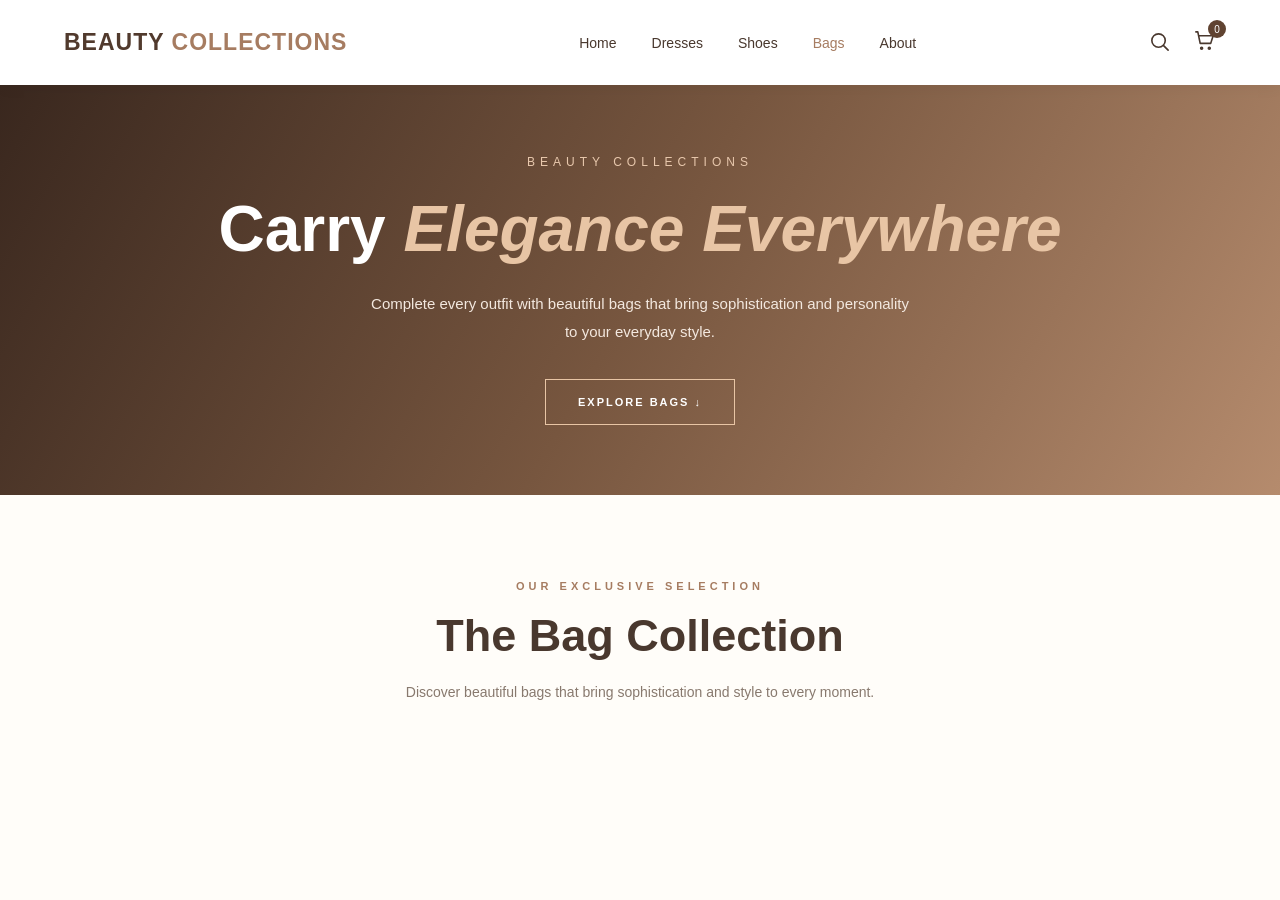
==== bags.html @ 726e231a "Add files via upload" ====
<!DOCTYPE html>
<html lang="en">

<head>
    <meta charset="UTF-8">
    <meta name="viewport" content="width=device-width, initial-scale=1.0">

    <title>Bags | Beauty Collections</title>

    <link rel="stylesheet" href="index2.css">
</head>

<body>

    <!-- NAVBAR -->

    <header class="header">

        <nav class="navbar">

            <a href="index2.html" class="logo">
                BEAUTY <span>COLLECTIONS</span>
            </a>

            <ul class="nav-links">
                <li><a href="index2.html">Home</a></li>
                <li><a href="dresses.html">Dresses</a></li>
                <li><a href="shoes.html">Shoes</a></li>
                <li><a href="bags.html" class="active">Bags</a></li>
                <li><a href="index2.html#about">About</a></li>
            </ul>

            <div class="nav-icons">

                <button class="icon-btn" aria-label="Search">
                    <svg viewBox="0 0 24 24">
                        <circle cx="11" cy="11" r="7"></circle>
                        <path d="m16 16 5 5"></path>
                    </svg>
                </button>

             <a href="cart.html" class="icon-btn cart-btn" aria-label="Shopping cart">
                    <svg viewBox="0 0 24 24">
                        <path d="M3 3h2l2.5 12h11L21 7H6"></path>
                        <circle cx="9" cy="20" r="1"></circle>
                        <circle cx="17" cy="20" r="1"></circle>
                    </svg>
                    <span class="cart-count">0</span>
                </a>

            </div>

            <button class="menu-toggle" id="menuToggle" aria-label="Open menu">
                <span></span>
                <span></span>
                <span></span>
            </button>

        </nav>

    </header>


    <!-- MOBILE SIDEBAR -->

    <div class="sidebar-overlay" id="sidebarOverlay"></div>

    <aside class="sidebar" id="sidebar">

        <div class="sidebar-header">

            <h2>BEAUTY <span>COLLECTIONS</span></h2>

            <button id="closeSidebar" aria-label="Close menu">&times;</button>

        </div>

        <ul>
            <li><a href="index2.html">Home</a></li>
            <li><a href="dresses.html">Dresses</a></li>
            <li><a href="shoes.html">Shoes</a></li>
            <li><a href="bags.html">Bags</a></li>
            <li><a href="index2.html#about">About</a></li>
        </ul>

    </aside>


    <!-- BAGS PAGE -->

    <main>

        <section class="collection-banner">

            <p>BEAUTY COLLECTIONS</p>

            <h1>Carry <span>Elegance Everywhere</span></h1>

            <p>
                Complete every outfit with beautiful bags
                that bring sophistication and personality
                to your everyday style.
            </p>

            <a href="#bag-products">EXPLORE BAGS ↓</a>

        </section>


        <!-- COLLECTION INTRODUCTION -->

        <section class="collection-intro" id="bag-products">

            <p>OUR EXCLUSIVE SELECTION</p>

            <h2>The Bag Collection</h2>

            <p>
                Discover beautiful bags that bring
                sophistication and style to every moment.
            </p>

        </section>


        <!-- BAG PRODUCTS WILL GO HERE -->


    </main>


    <script src="index2.js"></script>

</body>

</html>
---- index2.css ----
/* GENERAL STYLING */

* {
    margin: 0;
    padding: 0;
    box-sizing: border-box;
}

body {
    font-family: Arial, Helvetica, sans-serif;
    background: #fffdf9;
}


/* NAVBAR */

.header {
    width: 100%;
    background: #ffffff;
    box-shadow: 0 2px 15px rgba(0, 0, 0, 0.05);
    position: sticky;
    top: 0;
    z-index: 1000;
}

.navbar {
    width: 100%;
    max-width: 1400px;
    min-height: 85px;
    margin: auto;
    padding: 0 5%;

    display: flex;
    align-items: center;
    justify-content: space-between;
}


/* LOGO */

.logo {
    text-decoration: none;
    color: #513a2d;
    font-size: 23px;
    font-weight: 800;
    letter-spacing: 1px;
    white-space: nowrap;
}

.logo span {
    color: #a67c61;
}


/* DESKTOP LINKS */

.nav-links {
    display: flex;
    align-items: center;
    gap: 35px;
    list-style: none;
}

.nav-links a {
    text-decoration: none;
    color: #49382e;
    font-size: 14px;
    font-weight: 500;
    transition: 0.3s;
}

.nav-links a:hover,
.nav-links a.active {
    color: #a67c61;
}


/* NAVBAR ICONS */

.nav-icons {
    display: flex;
    align-items: center;
    gap: 22px;
}

.icon-btn {
    background: none;
    border: none;
    cursor: pointer;
    position: relative;
}

.icon-btn svg {
    width: 23px;
    height: 23px;
    stroke: #49382e;
    stroke-width: 1.7;
    fill: none;
    stroke-linecap: round;
    stroke-linejoin: round;
}

.icon-btn:hover svg {
    stroke: #a67c61;
}

.cart-count {
    position: absolute;
    top: -8px;
    right: -9px;
    background: #a67c61;
    color: white;
    font-size: 10px;
    width: 17px;
    height: 17px;
    border-radius: 50%;

    display: flex;
    align-items: center;
    justify-content: center;
}


/* HAMBURGER MENU */

.menu-toggle {
    display: none;
    background: none;
    border: none;
    cursor: pointer;
}

.menu-toggle span {
    display: block;
    width: 25px;
    height: 2px;
    background: #49382e;
    margin: 6px 0;
    transition: 0.3s;
}


/* MOBILE SIDEBAR */

.sidebar {
    position: fixed;
    top: 0;
    left: -320px;
    width: 280px;
    height: 100vh;
    background: #fffdf9;
    z-index: 2001;
    padding: 25px;
    transition: left 0.35s ease;
}

.sidebar.active {
    left: 0;
}

.sidebar-header {
    display: flex;
    align-items: center;
    justify-content: space-between;
    padding-bottom: 30px;
    border-bottom: 1px solid #eadfd5;
}

.sidebar-header h2 {
    font-size: 15px;
    color: #513a2d;
}

.sidebar-header h2 span {
    color: #a67c61;
}

.sidebar-header button {
    background: none;
    border: none;
    font-size: 30px;
    color: #513a2d;
    cursor: pointer;
}

.sidebar ul {
    list-style: none;
    margin-top: 25px;
}

.sidebar ul li {
    margin-bottom: 25px;
}

.sidebar ul li a {
    text-decoration: none;
    color: #49382e;
    font-size: 16px;
    transition: 0.3s;
}

.sidebar ul li a:hover {
    color: #a67c61;
}


/* SIDEBAR OVERLAY */

.sidebar-overlay {
    position: fixed;
    inset: 0;
    background: rgba(0, 0, 0, 0.4);
    z-index: 2000;
    opacity: 0;
    visibility: hidden;
    transition: 0.3s;
}

.sidebar-overlay.active {
    opacity: 1;
    visibility: visible;
}


/* MOBILE RESPONSIVENESS */

@media (max-width: 768px) {

    .navbar {
        min-height: 75px;
        padding: 0 5%;
    }

    .logo {
        font-size: 18px;
    }

    .nav-links {
        display: none;
    }

    .menu-toggle {
        display: block;
    }

}

/* =========================
   ANIMATED HERO SECTION
========================= */

.hero {
    width: 100%;
    height: 650px;
    position: relative;
    overflow: hidden;

    display: flex;
    align-items: center;

    padding: 0 8%;
    background: #2d211b;
}


/* SLIDESHOW */

.hero-slideshow {
    position: absolute;
    inset: 0;
    z-index: 1;
}

.hero-slide {
    position: absolute;
    inset: 0;

    opacity: 0;
    visibility: hidden;

    transition: opacity 1.5s ease,
                visibility 1.5s ease;
}

.hero-slide.active {
    opacity: 1;
    visibility: visible;
}

.hero-slide img {
    width: 100%;
    height: 100%;
    object-fit: cover;

    transform: scale(1);
    transition: transform 7s ease;
}

.hero-slide.active img {
    transform: scale(1.12);
}


/* DARK OVERLAY */

.hero-overlay {
    position: absolute;
    inset: 0;
    z-index: 2;

    background: linear-gradient(
        90deg,
        rgba(25, 17, 13, 0.78),
        rgba(25, 17, 13, 0.45),
        rgba(25, 17, 13, 0.08)
    );
}


/* HERO CONTENT */

.hero-content {
    position: relative;
    z-index: 3;

    max-width: 600px;
    color: white;
}


/* SUBTITLE */

.hero-subtitle {
    font-size: 13px;
    letter-spacing: 5px;
    color: #e5c5a9;

    margin-bottom: 25px;

    animation: fadeUp 1s ease both;
}


/* MAIN HEADING */

.hero-content h1 {
    font-size: clamp(48px, 6vw, 78px);
    line-height: 1.12;

    font-weight: 700;
    letter-spacing: -2px;

    margin-bottom: 25px;

    animation: fadeUp 1.2s ease both;
}

.hero-content h1 span {
    color: #dfb895;
    font-style: italic;
}


/* DESCRIPTION */

.hero-description {
    max-width: 470px;

    font-size: 15px;
    line-height: 1.9;

    color: #f0e6df;

    margin-bottom: 35px;

    animation: fadeUp 1.4s ease both;
}


/* SHOP BUTTON */

.hero-btn {
    display: inline-flex;
    align-items: center;
    gap: 20px;

    padding: 17px 30px;

    background: #c49a78;
    color: white;

    text-decoration: none;

    font-size: 12px;
    font-weight: 600;
    letter-spacing: 2px;

    transition: 0.4s;

    animation: fadeUp 1.6s ease both;
}

.hero-btn:hover {
    background: white;
    color: #513a2d;

    gap: 30px;
}

.hero-btn span {
    font-size: 20px;
}


/* SLIDE INDICATORS */

.hero-indicators {
    position: absolute;
    z-index: 5;

    bottom: 35px;
    left: 8%;

    display: flex;
    gap: 10px;
}

.indicator {
    width: 35px;
    height: 3px;

    background: rgba(255, 255, 255, 0.4);

    transition: 0.4s;
}

.indicator.active {
    background: #e5c5a9;
    width: 55px;
}


/* TEXT ANIMATION */

@keyframes fadeUp {

    from {
        opacity: 0;
        transform: translateY(30px);
    }

    to {
        opacity: 1;
        transform: translateY(0);
    }

}


/* MOBILE RESPONSIVENESS */

@media (max-width: 768px) {

    .hero {
        height: 570px;
        padding: 0 7%;
    }

    .hero-slide img {
        object-position: 65% center;
    }

    .hero-overlay {
        background: rgba(25, 17, 13, 0.55);
    }

    .hero-content h1 {
        font-size: 48px;
    }

    .hero-description {
        font-size: 14px;
        max-width: 100%;
    }

    .hero-subtitle {
        font-size: 11px;
        letter-spacing: 3px;
    }

    .hero-btn {
        padding: 15px 22px;
        font-size: 11px;
    }

    .hero-indicators {
        left: 7%;
    }

}


/* REDUCED MOTION ACCESSIBILITY */

@media (prefers-reduced-motion: reduce) {

    .hero-slide,
    .hero-slide img,
    .hero-content *,
    .hero-btn {
        animation: none;
        transition: none;
    }

}

/* =========================
   PRODUCT CATEGORIES
========================= */

.categories {
    width: 100%;
    padding: 100px 7%;
    background: #fffdf9;
}


/* SECTION HEADING */

.section-heading {
    text-align: center;
    margin-bottom: 55px;
}

.section-heading > p:first-child {
    color: #a67c61;
    font-size: 12px;
    letter-spacing: 4px;
    font-weight: 600;
    margin-bottom: 15px;
}

.section-heading h2 {
    color: #49382e;
    font-size: clamp(28px, 4vw, 42px);
    font-weight: 600;
}

.section-heading h2 span {
    color: #b58b6d;
    font-style: italic;
}

.heading-line {
    width: 55px;
    height: 2px;
    background: #b58b6d;
    margin: 20px auto;
}

.heading-description {
    color: #88796e;
    font-size: 14px;
    line-height: 1.8;
}


/* CATEGORY CONTAINER */

.category-container {
    display: grid;
    grid-template-columns: repeat(3, 1fr);
    gap: 25px;
}


/* CATEGORY CARD */

.category-card {
    background: #f5eee8;
    overflow: hidden;
    transition: 0.4s ease;
}

.category-card:hover {
    transform: translateY(-8px);
    box-shadow: 0 15px 35px rgba(65, 43, 30, 0.12);
}


/* CATEGORY IMAGE */

.category-image {
    width: 100%;
    height: 380px;
    overflow: hidden;
}

.category-image img {
    width: 100%;
    height: 100%;
    object-fit: cover;
    display: block;

    transition: transform 0.8s ease;
}

.category-card:hover .category-image img {
    transform: scale(1.1);
}


/* CATEGORY INFORMATION */

.category-info {
    padding: 25px 25px 30px;
}

.category-info > span {
    color: #a67c61;
    font-size: 10px;
    letter-spacing: 2px;
}

.category-info h3 {
    color: #49382e;
    font-size: 28px;
    margin: 12px 0 20px;
    font-weight: 600;
}

.category-info a {
    display: inline-flex;
    align-items: center;
    gap: 12px;

    color: #76533d;
    text-decoration: none;

    font-size: 11px;
    font-weight: 600;
    letter-spacing: 1px;

    transition: 0.3s;
}

.category-info a:hover {
    color: #bd906e;
    gap: 20px;
}

.category-info a span {
    font-size: 18px;
}


/* TABLET RESPONSIVENESS */

@media (max-width: 968px) {

    .category-container {
        grid-template-columns: repeat(2, 1fr);
    }

    .category-image {
        height: 330px;
    }

}


/* MOBILE RESPONSIVENESS */

@media (max-width: 600px) {

    .categories {
        padding: 75px 5%;
    }

    .section-heading {
        margin-bottom: 35px;
    }

    .category-container {
        grid-template-columns: 1fr;
        gap: 25px;
    }

    .category-image {
        height: 400px;
    }

    .category-info {
        padding: 22px;
    }

}

/* =================================
   COLLECTION PAGES DESIGN
================================= */


/* COLLECTION BANNER */

.collection-banner {
    min-height: 400px;
    width: 100%;

    background: linear-gradient(
        120deg,
        #39271e,
        #77563f,
        #b58b6d
    );

    display: flex;
    flex-direction: column;
    align-items: center;
    justify-content: center;

    text-align: center;
    padding: 70px 7%;

    color: white;
    position: relative;
    overflow: hidden;
}


/* SUBTITLE */

.collection-banner > p:first-child {
    font-size: 12px;
    letter-spacing: 5px;
    color: #e8c8ad;

    margin-bottom: 22px;

    animation: collectionFade 1s ease;
}


/* MAIN HEADING */

.collection-banner h1 {
    font-size: clamp(35px, 5vw, 65px);
    font-weight: 600;

    line-height: 1.2;
    margin-bottom: 22px;

    animation: collectionFade 1.2s ease;
}

.collection-banner h1 span {
    color: #e8c5a5;
    font-style: italic;
}


/* DESCRIPTION */

.collection-banner h1 + p {
    max-width: 550px;

    font-size: 15px;
    line-height: 1.9;

    color: #f3e8df;

    animation: collectionFade 1.4s ease;
}


/* EXPLORE BUTTON */

.collection-banner a {
    margin-top: 32px;

    padding: 16px 32px;

    border: 1px solid #e8c5a5;

    color: white;
    text-decoration: none;

    font-size: 11px;
    font-weight: 600;
    letter-spacing: 2px;

    transition: 0.4s;

    animation: collectionFade 1.6s ease;
}

.collection-banner a:hover {
    background: #e8c5a5;
    color: #39271e;
    transform: translateY(-4px);
}


/* COLLECTION INTRODUCTION */

.collection-intro {
    width: 100%;
    padding: 85px 7% 55px;

    text-align: center;
    background: #fffdf9;
}

.collection-intro > p:first-child {
    color: #a67c61;

    font-size: 11px;
    letter-spacing: 4px;

    font-weight: 600;
    margin-bottom: 18px;
}

.collection-intro h2 {
    color: #49382e;

    font-size: clamp(30px, 4vw, 45px);
    font-weight: 600;

    margin-bottom: 18px;
}

.collection-intro h2 + p {
    color: #88796e;

    font-size: 14px;
    line-height: 1.8;
}


/* COLLECTION ANIMATION */

@keyframes collectionFade {

    from {
        opacity: 0;
        transform: translateY(25px);
    }

    to {
        opacity: 1;
        transform: translateY(0);
    }

}


/* TABLET */

@media (max-width: 968px) {

    .collection-banner {
        min-height: 360px;
    }

}


/* MOBILE */

@media (max-width: 600px) {

    .collection-banner {
        min-height: 350px;
        padding: 55px 6%;
    }

    .collection-banner > p:first-child {
        font-size: 10px;
        letter-spacing: 3px;
    }

    .collection-banner h1 {
        font-size: 36px;
    }

    .collection-banner h1 + p {
        font-size: 13px;
    }

    .collection-banner a {
        padding: 14px 24px;
        font-size: 10px;
    }

    .collection-intro {
        padding: 65px 5% 40px;
    }

}

/* PRODUCT COLLECTION */

.product-container {
    width: 100%;
    display: grid;
    grid-template-columns: repeat(4, 1fr);
    gap: 25px;
    padding: 20px 7% 90px;
}

.product-card {
    background: #fff;
    border: 1px solid #eee8e1;
    overflow: hidden;
    transition: 0.4s ease;
}

.product-card:hover {
    transform: translateY(-8px);
    box-shadow: 0 12px 30px rgba(65, 43, 29, 0.12);
}

.product-image {
    width: 100%;
    height: 330px;
    position: relative;
    overflow: hidden;
    background: #f5f0ea;
}

.product-image img {
    width: 100%;
    height: 100%;
    object-fit: cover;
    transition: transform 0.5s ease;
}

.product-card:hover .product-image img {
    transform: scale(1.08);
}

.product-tag {
    position: absolute;
    top: 15px;
    left: 15px;
    background: #604331;
    color: white;
    padding: 7px 12px;
    font-size: 10px;
    letter-spacing: 1px;
}

.product-info {
    padding: 20px 15px;
}

.product-category {
    font-size: 10px;
    letter-spacing: 1.5px;
    color: #a58a76;
    margin-bottom: 9px;
}

.product-info h3 {
    font-size: 17px;
    font-weight: 500;
    color: #39271e;
    margin-bottom: 18px;
}

.product-bottom {
    display: flex;
    justify-content: space-between;
    align-items: center;
    gap: 10px;
}

.product-price {
    font-size: 16px;
    font-weight: 600;
    color: #604331;
}

.add-cart-btn {
    border: none;
    background: #604331;
    color: white;
    padding: 11px 13px;
    font-size: 10px;
    letter-spacing: 1px;
    cursor: pointer;
    transition: 0.3s;
}

.add-cart-btn:hover {
    background: #39271e;
}

/* TABLET */

@media (max-width: 968px) {
    .product-container {
        grid-template-columns: repeat(2, 1fr);
        gap: 18px;
    }

    .product-image {
        height: 300px;
    }
}

/* MOBILE */

@media (max-width: 600px) {
    .product-container {
        padding: 15px 5% 60px;
        gap: 12px;
    }

    .product-image {
        height: 220px;
    }

    .product-info {
        padding: 14px 10px;
    }

    .product-info h3 {
        font-size: 14px;
    }

    .product-price {
        font-size: 13px;
    }

    .add-cart-btn {
        padding: 9px 8px;
        font-size: 9px;
    }
}

/* =========================
   SHOPPING CART PAGE
========================= */

.cart-page {
    background: #fffdf9;
    min-height: 100vh;
    padding: 70px 7%;
}

.cart-heading {
    text-align: center;
    margin-bottom: 60px;
}

.cart-heading > p:first-child {
    color: #a58a76;
    font-size: 11px;
    letter-spacing: 3px;
    margin-bottom: 15px;
}

.cart-heading h1 {
    font-size: clamp(35px, 5vw, 55px);
    color: #39271e;
    margin-bottom: 12px;
}

.cart-heading h1 span {
    color: #a58a76;
    font-style: italic;
}

.cart-heading > p:last-child {
    color: #88776b;
    font-size: 14px;
}

.cart-layout {
    display: grid;
    grid-template-columns: 1.7fr 1fr;
    gap: 45px;
    align-items: start;
}

.cart-items-section h2,
.cart-summary h2 {
    color: #39271e;
    font-size: 21px;
    margin-bottom: 25px;
}

.cart-item {
    display: flex;
    gap: 20px;
    padding: 20px 0;
    border-bottom: 1px solid #eee5dc;
}

.cart-item img {
    width: 115px;
    height: 130px;
    object-fit: cover;
}

.cart-item-details {
    flex: 1;
}

.cart-item-details h3 {
    color: #39271e;
    font-size: 16px;
    margin-bottom: 10px;
}

.cart-item-price {
    color: #8a6b53;
    font-weight: 600;
    margin-bottom: 15px;
}

.quantity-controls {
    display: flex;
    align-items: center;
    gap: 12px;
}

.quantity-controls button {
    width: 28px;
    height: 28px;
    border: 1px solid #d8c8ba;
    background: white;
    cursor: pointer;
    color: #604331;
}

.quantity-controls span {
    font-size: 14px;
}

.remove-item {
    border: none;
    background: none;
    color: #a45b4e;
    cursor: pointer;
    font-size: 12px;
    margin-top: 13px;
}

.cart-summary {
    background: #f7f1eb;
    padding: 30px;
}

.summary-row,
.summary-total {
    display: flex;
    justify-content: space-between;
    gap: 15px;
    color: #604331;
    font-size: 14px;
    margin-bottom: 22px;
}

.summary-total {
    border-top: 1px solid #d8c8ba;
    padding-top: 22px;
    font-size: 18px;
    font-weight: 700;
}

.checkout-btn {
    width: 100%;
    padding: 17px;
    background: #604331;
    color: white;
    border: none;
    cursor: pointer;
    font-size: 12px;
    letter-spacing: 1px;
    transition: 0.3s;
}

.checkout-btn:hover {
    background: #39271e;
}

.cart-note {
    color: #88776b;
    font-size: 11px;
    line-height: 1.7;
    margin-top: 15px;
}

.continue-shopping {
    display: inline-block;
    color: #604331;
    text-decoration: none;
    font-size: 13px;
    margin-top: 30px;
}

.empty-cart {
    text-align: center;
    padding: 50px 15px;
    color: #88776b;
}

.empty-cart h3 {
    color: #39271e;
    margin-bottom: 12px;
}

/* MOBILE */

@media (max-width: 768px) {
    .cart-page {
        padding: 45px 5%;
    }

    .cart-layout {
        grid-template-columns: 1fr;
        gap: 35px;
    }

    .cart-item img {
        width: 90px;
        height: 110px;
    }

    .cart-summary {
        padding: 22px;
    }
}

.cart-link {
    position: relative;
    display: inline-flex;
    align-items: center;
    justify-content: center;
    color: #604331;
    text-decoration: none;
    cursor: pointer;
}

.cart-link svg {
    display: block;
}

.cart-count {
    position: absolute;
    top: -9px;
    right: -10px;
    background: #604331;
    color: white;
    width: 18px;
    height: 18px;
    border-radius: 50%;
    display: flex;
    align-items: center;
    justify-content: center;
    font-size: 10px;
}

.cart-btn {
    text-decoration: none;
    color: inherit;
}
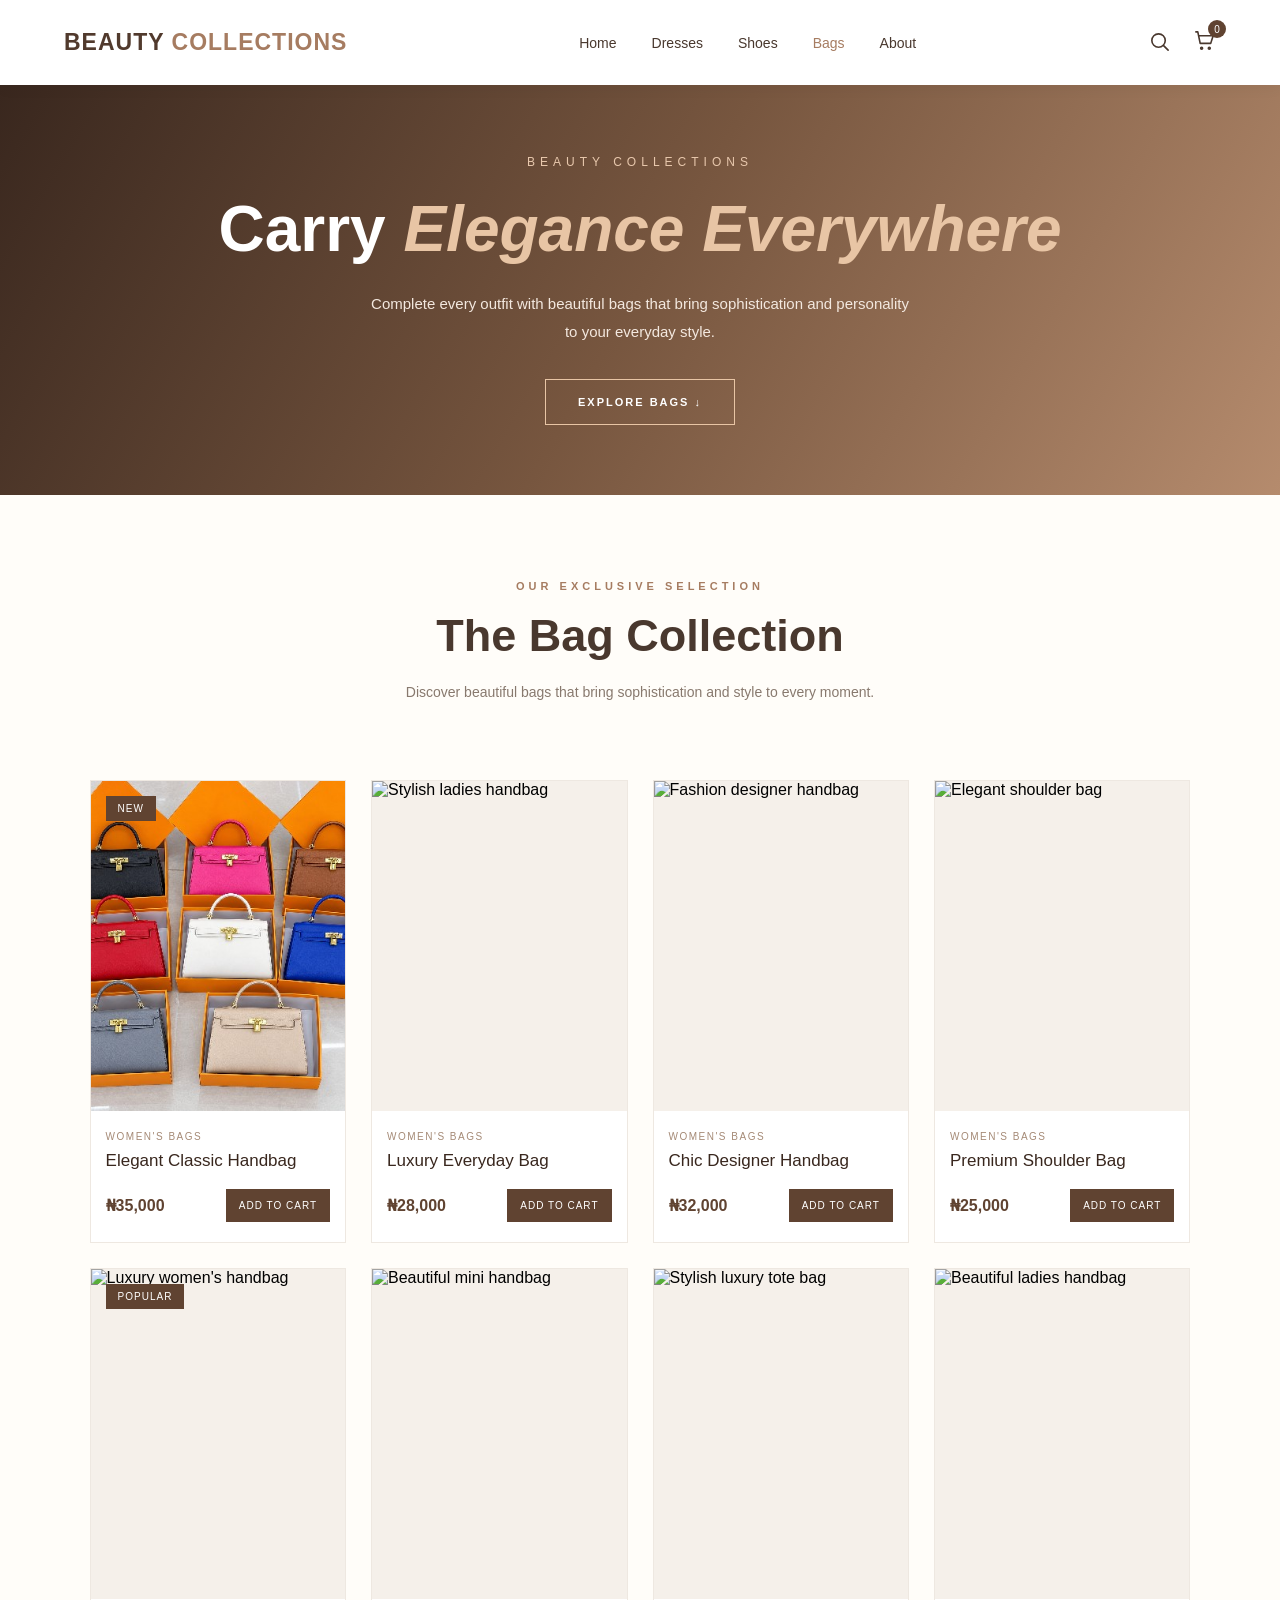
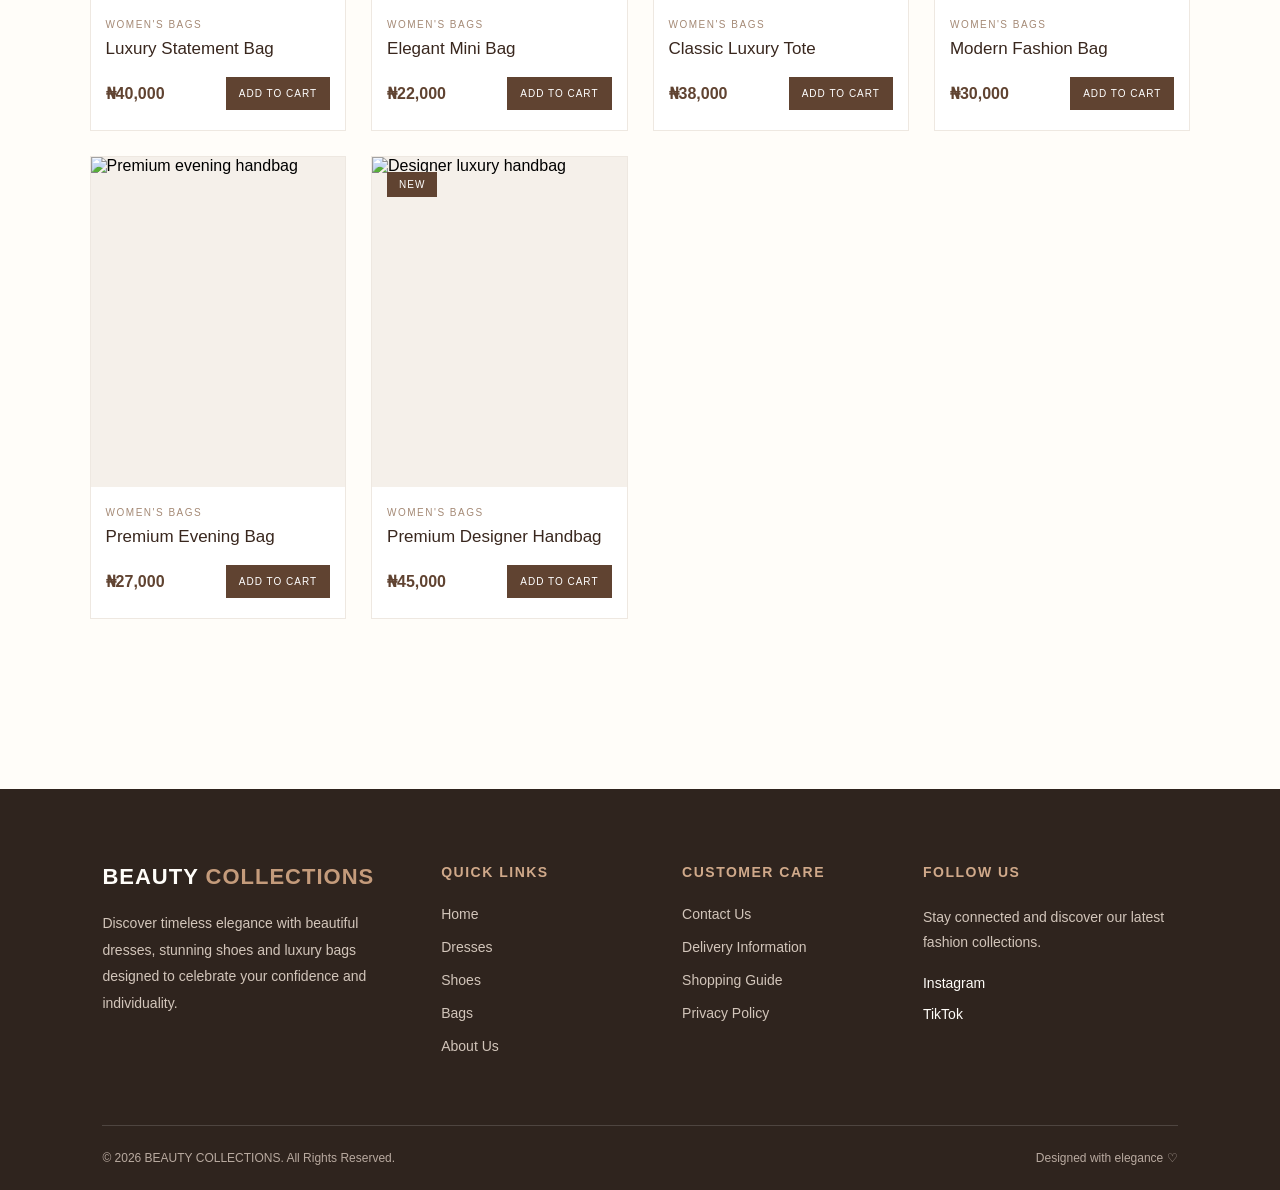
==== commit 997a8fc0: "Add product section for bag listings Added a product section with multiple bags including images, de" ====
--- a/bags.html
+++ b/bags.html
@@ -18,16 +18,16 @@
 
         <nav class="navbar">
 
-            <a href="index2.html" class="logo">
+            <a href="index.html" class="logo">
                 BEAUTY <span>COLLECTIONS</span>
             </a>
 
             <ul class="nav-links">
-                <li><a href="index2.html">Home</a></li>
+                <li><a href="index.html">Home</a></li>
                 <li><a href="dresses.html">Dresses</a></li>
                 <li><a href="shoes.html">Shoes</a></li>
                 <li><a href="bags.html" class="active">Bags</a></li>
-                <li><a href="index2.html#about">About</a></li>
+                <li><a href="index.html#about">About</a></li>
             </ul>
 
             <div class="nav-icons">
@@ -76,11 +76,11 @@
         </div>
 
         <ul>
-            <li><a href="index2.html">Home</a></li>
+            <li><a href="index.html">Home</a></li>
             <li><a href="dresses.html">Dresses</a></li>
             <li><a href="shoes.html">Shoes</a></li>
             <li><a href="bags.html">Bags</a></li>
-            <li><a href="index2.html#about">About</a></li>
+            <li><a href="index.html#about">About</a></li>
         </ul>
 
     </aside>
@@ -124,13 +124,234 @@
 
 
         <!-- BAG PRODUCTS WILL GO HERE -->
-
+<!-- BAG PRODUCTS -->
+
+<section class="products-section">
+
+    <div class="product-container">
+
+        <!-- Product 1 -->
+        <div class="product-card">
+            <div class="product-image">
+                <img src="./bc-bags1.jpg" alt="Elegant luxury handbag">
+                <span class="product-tag">NEW</span>
+            </div>
+            <div class="product-info">
+                <p class="product-category">WOMEN'S BAGS</p>
+                <h3>Elegant Classic Handbag</h3>
+                <div class="product-bottom">
+                    <span class="product-price">₦35,000</span>
+                    <button class="add-cart-btn">ADD TO CART</button>
+                </div>
+            </div>
+        </div>
+
+        <!-- Product 2 -->
+        <div class="product-card">
+            <div class="product-image">
+                <img src="./bc-bags2.jpg" alt="Stylish ladies handbag">
+            </div>
+            <div class="product-info">
+                <p class="product-category">WOMEN'S BAGS</p>
+                <h3>Luxury Everyday Bag</h3>
+                <div class="product-bottom">
+                    <span class="product-price">₦28,000</span>
+                    <button class="add-cart-btn">ADD TO CART</button>
+                </div>
+            </div>
+        </div>
+
+        <!-- Product 3 -->
+        <div class="product-card">
+            <div class="product-image">
+                <img src="./bc-bags3.jpg" alt="Fashion designer handbag">
+            </div>
+            <div class="product-info">
+                <p class="product-category">WOMEN'S BAGS</p>
+                <h3>Chic Designer Handbag</h3>
+                <div class="product-bottom">
+                    <span class="product-price">₦32,000</span>
+                    <button class="add-cart-btn">ADD TO CART</button>
+                </div>
+            </div>
+        </div>
+
+        <!-- Product 4 -->
+        <div class="product-card">
+            <div class="product-image">
+                <img src="./bc-bags4.jpg" alt="Elegant shoulder bag">
+            </div>
+            <div class="product-info">
+                <p class="product-category">WOMEN'S BAGS</p>
+                <h3>Premium Shoulder Bag</h3>
+                <div class="product-bottom">
+                    <span class="product-price">₦25,000</span>
+                    <button class="add-cart-btn">ADD TO CART</button>
+                </div>
+            </div>
+        </div>
+
+        <!-- Product 5 -->
+        <div class="product-card">
+            <div class="product-image">
+                <img src="./bc-bags5.jpg" alt="Luxury women's handbag">
+                <span class="product-tag">POPULAR</span>
+            </div>
+            <div class="product-info">
+                <p class="product-category">WOMEN'S BAGS</p>
+                <h3>Luxury Statement Bag</h3>
+                <div class="product-bottom">
+                    <span class="product-price">₦40,000</span>
+                    <button class="add-cart-btn">ADD TO CART</button>
+                </div>
+            </div>
+        </div>
+
+        <!-- Product 6 -->
+        <div class="product-card">
+            <div class="product-image">
+                <img src="./bc-bags6.jpg" alt="Beautiful mini handbag">
+            </div>
+            <div class="product-info">
+                <p class="product-category">WOMEN'S BAGS</p>
+                <h3>Elegant Mini Bag</h3>
+                <div class="product-bottom">
+                    <span class="product-price">₦22,000</span>
+                    <button class="add-cart-btn">ADD TO CART</button>
+                </div>
+            </div>
+        </div>
+
+        <!-- Product 7 -->
+        <div class="product-card">
+            <div class="product-image">
+                <img src="./bc-bags7.jpg" alt="Stylish luxury tote bag">
+            </div>
+            <div class="product-info">
+                <p class="product-category">WOMEN'S BAGS</p>
+                <h3>Classic Luxury Tote</h3>
+                <div class="product-bottom">
+                    <span class="product-price">₦38,000</span>
+                    <button class="add-cart-btn">ADD TO CART</button>
+                </div>
+            </div>
+        </div>
+
+        <!-- Product 8 -->
+        <div class="product-card">
+            <div class="product-image">
+                <img src="./bc-bags8.jpg" alt="Beautiful ladies handbag">
+            </div>
+            <div class="product-info">
+                <p class="product-category">WOMEN'S BAGS</p>
+                <h3>Modern Fashion Bag</h3>
+                <div class="product-bottom">
+                    <span class="product-price">₦30,000</span>
+                    <button class="add-cart-btn">ADD TO CART</button>
+                </div>
+            </div>
+        </div>
+
+        <!-- Product 9 -->
+        <div class="product-card">
+            <div class="product-image">
+                <img src="./bc-bags9.jpg" alt="Premium evening handbag">
+            </div>
+            <div class="product-info">
+                <p class="product-category">WOMEN'S BAGS</p>
+                <h3>Premium Evening Bag</h3>
+                <div class="product-bottom">
+                    <span class="product-price">₦27,000</span>
+                    <button class="add-cart-btn">ADD TO CART</button>
+                </div>
+            </div>
+        </div>
+
+        <!-- Product 10 -->
+        <div class="product-card">
+            <div class="product-image">
+                <img src="./bc-bags10.jpg" alt="Designer luxury handbag">
+                <span class="product-tag">NEW</span>
+            </div>
+            <div class="product-info">
+                <p class="product-category">WOMEN'S BAGS</p>
+                <h3>Premium Designer Handbag</h3>
+                <div class="product-bottom">
+                    <span class="product-price">₦45,000</span>
+                    <button class="add-cart-btn">ADD TO CART</button>
+                </div>
+            </div>
+        </div>
+
+    </div>
+
+</section>
 
     </main>
 
 
+
+    <!-- FOOTER BOTTOM -->
+ <footer class="footer" id="footer">
+
+    <div class="footer-container">
+
+        <div class="footer-brand">
+            <a href="index.html" class="footer-logo">
+                BEAUTY <span>COLLECTIONS</span>
+            </a>
+
+            <p>
+                Discover timeless elegance with beautiful dresses,
+                stunning shoes and luxury bags designed to celebrate
+                your confidence and individuality.
+            </p>
+        </div>
+
+        <div class="footer-links">
+            <h3>QUICK LINKS</h3>
+            <ul>
+                <li><a href="index.html">Home</a></li>
+                <li><a href="dresses.html">Dresses</a></li>
+                <li><a href="shoes.html">Shoes</a></li>
+                <li><a href="bags.html">Bags</a></li>
+                <li><a href="index.html#about">About Us</a></li>
+            </ul>
+        </div>
+
+        <div class="footer-links">
+            <h3>CUSTOMER CARE</h3>
+            <ul>
+                <li><a href="#">Contact Us</a></li>
+                <li><a href="#">Delivery Information</a></li>
+                <li><a href="#">Shopping Guide</a></li>
+                <li><a href="#">Privacy Policy</a></li>
+            </ul>
+        </div>
+
+        <div class="footer-social">
+            <h3>FOLLOW US</h3>
+            <p>Stay connected and discover our latest fashion collections.</p>
+
+            <div class="social-links">
+                <a href="#" aria-label="Instagram">Instagram</a>
+                <a href="#" aria-label="TikTok">TikTok</a>
+            </div>
+        </div>
+
+    </div>
+
+    <div class="footer-bottom">
+        <p>© 2026 BEAUTY COLLECTIONS. All Rights Reserved.</p>
+        <p>Designed with elegance ♡</p>
+    </div>
+
+</footer>
+
+<!-- FOOTER END -->
+
     <script src="index2.js"></script>
 
 </body>
 
-</html>+</html>
--- a/index2.css
+++ b/index2.css
@@ -1269,3 +1269,322 @@
     color: inherit;
 }
 
+/* =================================
+   BEAUTY COLLECTIONS FOOTER
+================================= */
+
+.footer {
+    background: #2f241e;
+    color: #fffdf9;
+    padding: 75px 8% 0;
+    margin-top: 80px;
+}
+
+/* FOOTER CONTAINER */
+
+.footer-container {
+    display: grid;
+    grid-template-columns: 1.5fr 1fr 1fr 1.3fr;
+    gap: 45px;
+    padding-bottom: 55px;
+}
+
+/* BRAND */
+
+.footer-logo {
+    display: inline-block;
+    text-decoration: none;
+    color: #fffdf9;
+    font-size: 22px;
+    font-weight: 700;
+    letter-spacing: 1px;
+    margin-bottom: 20px;
+}
+
+.footer-logo span {
+    color: #c49b7b;
+}
+
+.footer-brand p {
+    color: #d2c5ba;
+    font-size: 14px;
+    line-height: 1.9;
+    max-width: 300px;
+}
+
+/* FOOTER HEADINGS */
+
+.footer-links h3,
+.footer-social h3 {
+    font-size: 14px;
+    letter-spacing: 1.5px;
+    margin-bottom: 25px;
+    color: #d0a98a;
+}
+
+/* FOOTER LINKS */
+
+.footer-links ul {
+    list-style: none;
+}
+
+.footer-links ul li {
+    margin-bottom: 15px;
+}
+
+.footer-links ul li a {
+    color: #d2c5ba;
+    text-decoration: none;
+    font-size: 14px;
+    transition: 0.3s ease;
+}
+
+.footer-links ul li a:hover {
+    color: #c49b7b;
+    padding-left: 5px;
+}
+
+/* SOCIAL MEDIA */
+
+.footer-social p {
+    color: #d2c5ba;
+    font-size: 14px;
+    line-height: 1.8;
+    margin-bottom: 20px;
+}
+
+.social-links {
+    display: flex;
+    flex-direction: column;
+    gap: 15px;
+}
+
+.social-links a {
+    color: #fffdf9;
+    text-decoration: none;
+    font-size: 14px;
+    transition: 0.3s ease;
+}
+
+.social-links a:hover {
+    color: #c49b7b;
+    transform: translateX(5px);
+}
+
+/* FOOTER BOTTOM */
+
+.footer-bottom {
+    border-top: 1px solid rgba(255, 255, 255, 0.15);
+    padding: 25px 0;
+    display: flex;
+    justify-content: space-between;
+    align-items: center;
+    gap: 15px;
+}
+
+.footer-bottom p {
+    color: #b9aaa0;
+    font-size: 12px;
+}
+
+/* =================================
+   FOOTER RESPONSIVENESS
+================================= */
+
+@media (max-width: 968px) {
+
+    .footer-container {
+        grid-template-columns: repeat(2, 1fr);
+        gap: 40px;
+    }
+
+}
+
+@media (max-width: 600px) {
+
+    .footer {
+        padding: 55px 7% 0;
+    }
+
+    .footer-container {
+        grid-template-columns: 1fr 1fr;
+        gap: 35px 20px;
+    }
+
+    .footer-brand {
+        grid-column: 1 / -1;
+    }
+
+    .footer-brand p {
+        max-width: 100%;
+    }
+
+    .footer-bottom {
+        flex-direction: column;
+        text-align: center;
+        padding: 22px 0;
+    }
+
+}
+
+/* ABOUT US SECTION */
+
+.about-section {
+    display: flex;
+    align-items: center;
+    justify-content: center;
+    gap: 70px;
+    padding: 100px 8%;
+    background: #fffdf9;
+}
+
+.about-image {
+    flex: 1;
+    height: 500px;
+    overflow: hidden;
+    border-radius: 5px;
+}
+
+.about-image img {
+    width: 100%;
+    height: 100%;
+    object-fit: cover;
+    transition: transform 0.6s ease;
+}
+
+.about-image img:hover {
+    transform: scale(1.05);
+}
+
+.about-content {
+    flex: 1;
+}
+
+.about-subtitle {
+    color: #b58b6b;
+    font-size: 13px;
+    font-weight: 600;
+    letter-spacing: 3px;
+}
+
+.about-content h2 {
+    color: #35271f;
+    font-size: 42px;
+    line-height: 1.3;
+    margin: 20px 0;
+}
+
+.about-content h2 span {
+    color: #b58b6b;
+}
+
+.about-content p {
+    color: #75685f;
+    font-size: 15px;
+    line-height: 1.9;
+    margin-bottom: 20px;
+}
+
+.about-btn {
+    display: inline-block;
+    background: #35271f;
+    color: white;
+    text-decoration: none;
+    padding: 15px 28px;
+    margin-top: 15px;
+    font-size: 12px;
+    letter-spacing: 1.5px;
+    transition: 0.3s ease;
+}
+
+.about-btn:hover {
+    background: #b58b6b;
+}
+
+/* TABLET RESPONSIVENESS */
+
+@media (max-width: 968px) {
+    .about-section {
+        gap: 35px;
+        padding: 75px 5%;
+    }
+
+    .about-image {
+        height: 400px;
+    }
+
+    .about-content h2 {
+        font-size: 32px;
+    }
+}
+
+/* MOBILE RESPONSIVENESS */
+
+@media (max-width: 600px) {
+    .about-section {
+        flex-direction: column;
+        padding: 60px 7%;
+        gap: 35px;
+    }
+
+    .about-image {
+        width: 100%;
+        height: 380px;
+    }
+
+    .about-content {
+        width: 100%;
+    }
+
+    .about-content h2 {
+        font-size: 30px;
+    }
+
+    .about-content p {
+        font-size: 14px;
+    }
+}
+
+/* FLOATING FASHION EMOJIS */
+
+.floating-fashion {
+    position: fixed;
+    inset: 0;
+    width: 100%;
+    height: 100%;
+    overflow: hidden;
+    pointer-events: none;
+    z-index: 2;
+}
+
+.fashion-emoji {
+    position: absolute;
+    bottom: -80px;
+    font-size: 40px;
+    opacity: 0.35;
+    filter: drop-shadow(0 3px 5px rgba(80, 50, 30, 0.2));
+    animation: fashionFloat linear infinite;
+}
+
+@keyframes fashionFloat {
+    0% {
+        transform: translateY(0) rotate(0deg);
+    }
+
+    50% {
+        transform: translateY(-55vh) rotate(25deg);
+    }
+
+    100% {
+        transform: translateY(-115vh) rotate(-25deg);
+    }
+}
+
+/* MOBILE */
+
+@media (max-width: 600px) {
+    .fashion-emoji {
+        font-size: 30px;
+        opacity: 0.30;
+    }
+}
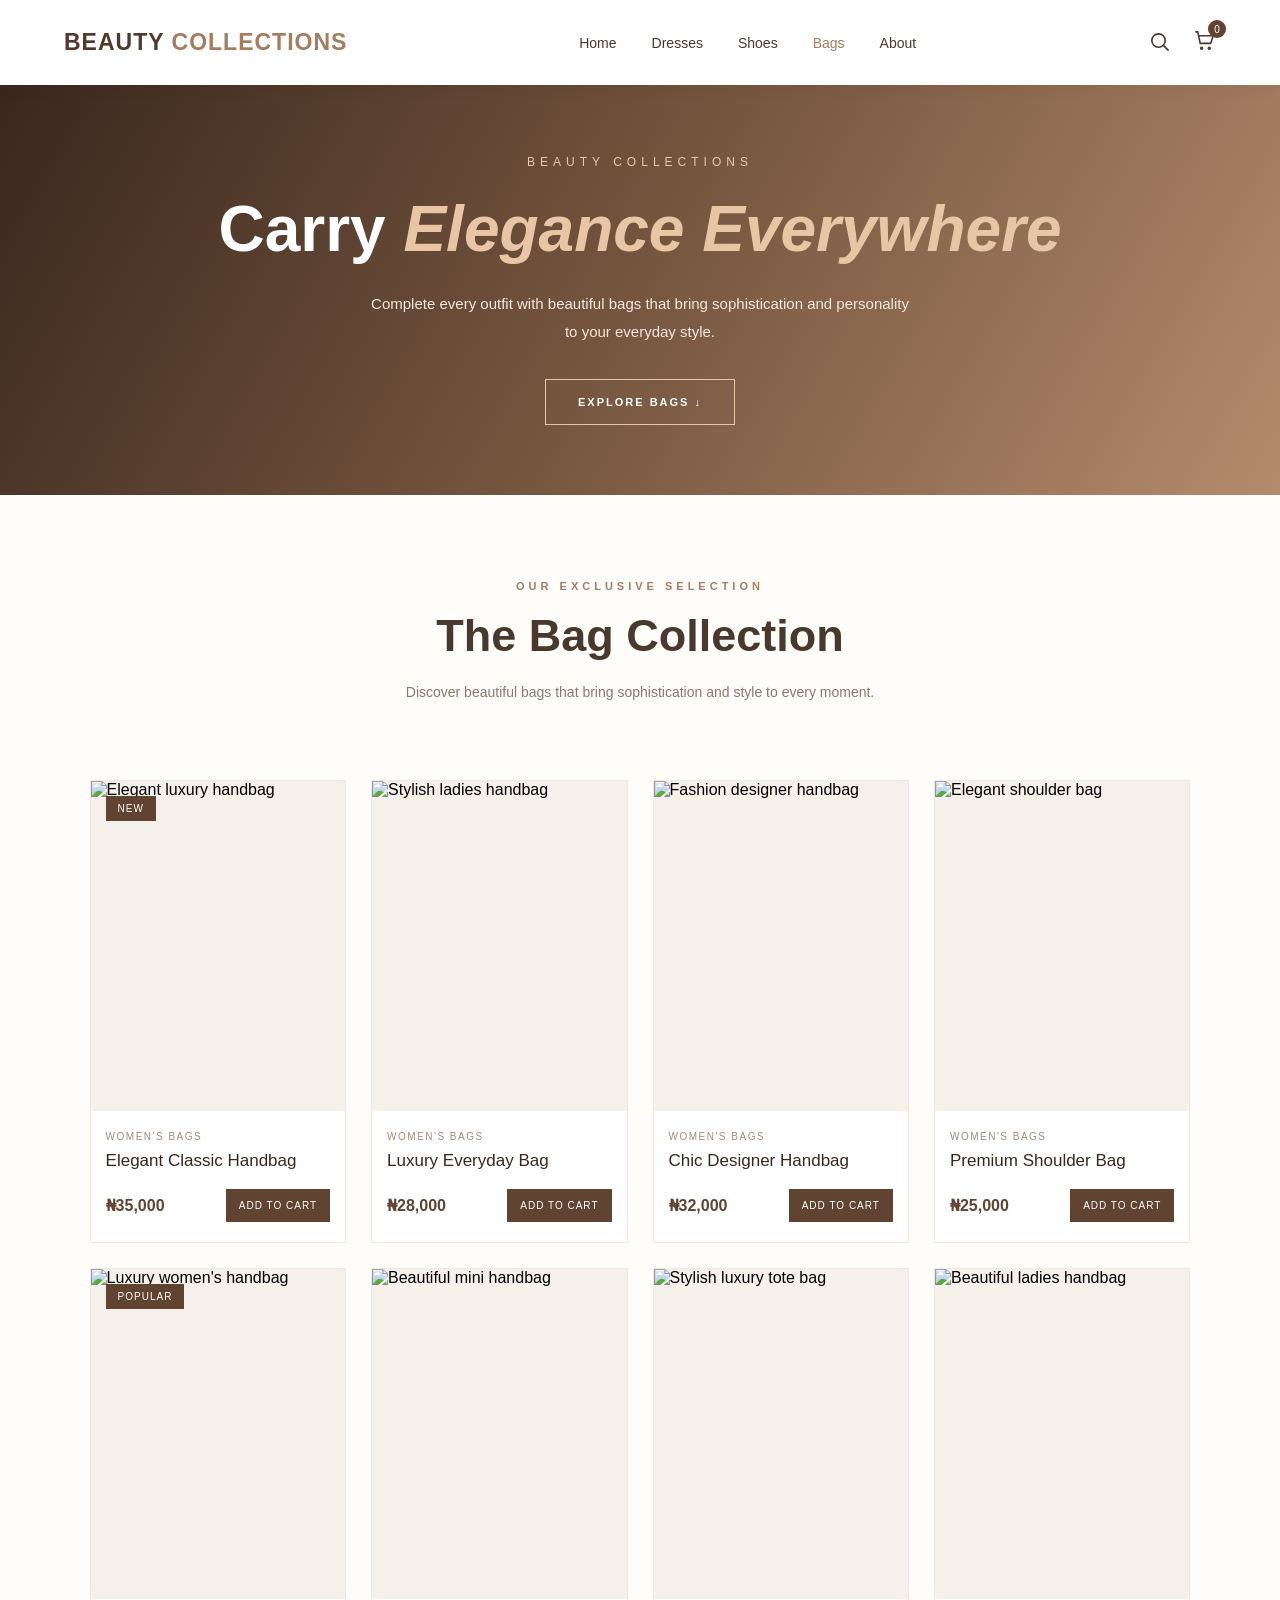
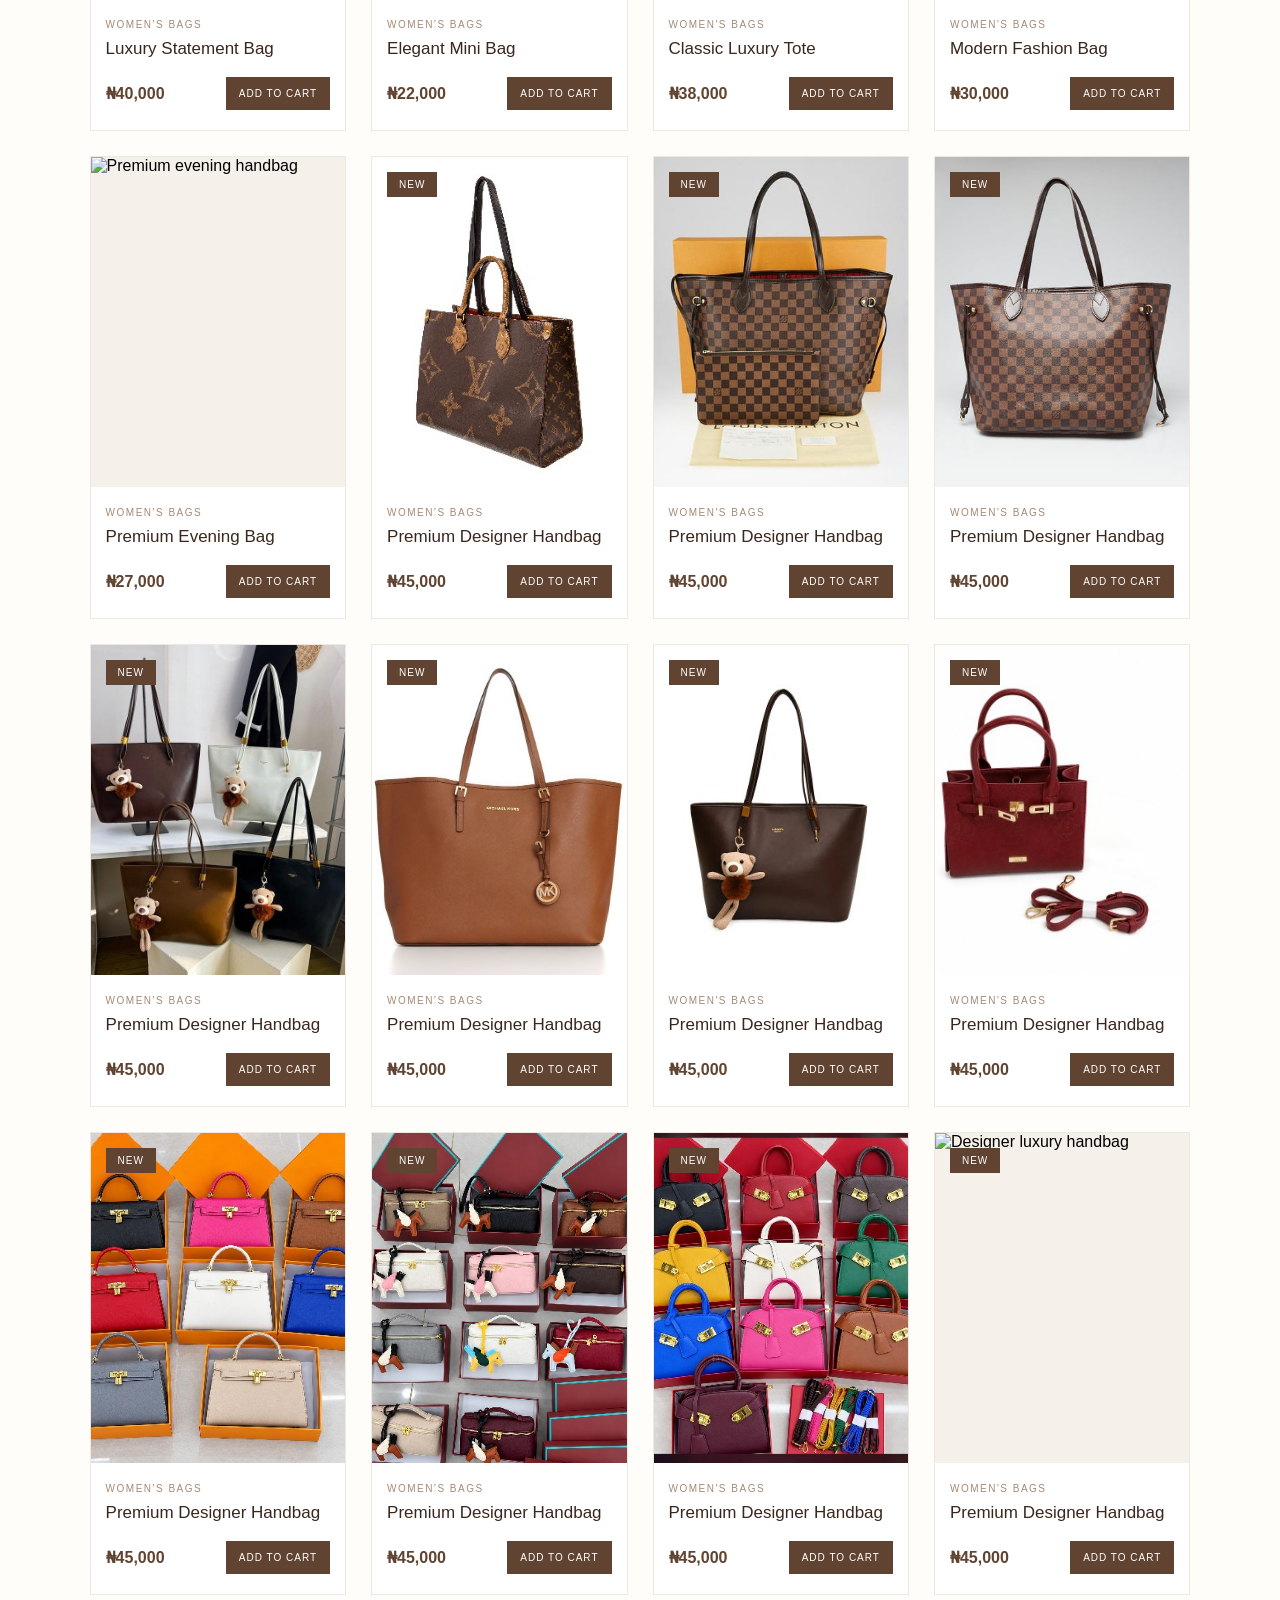
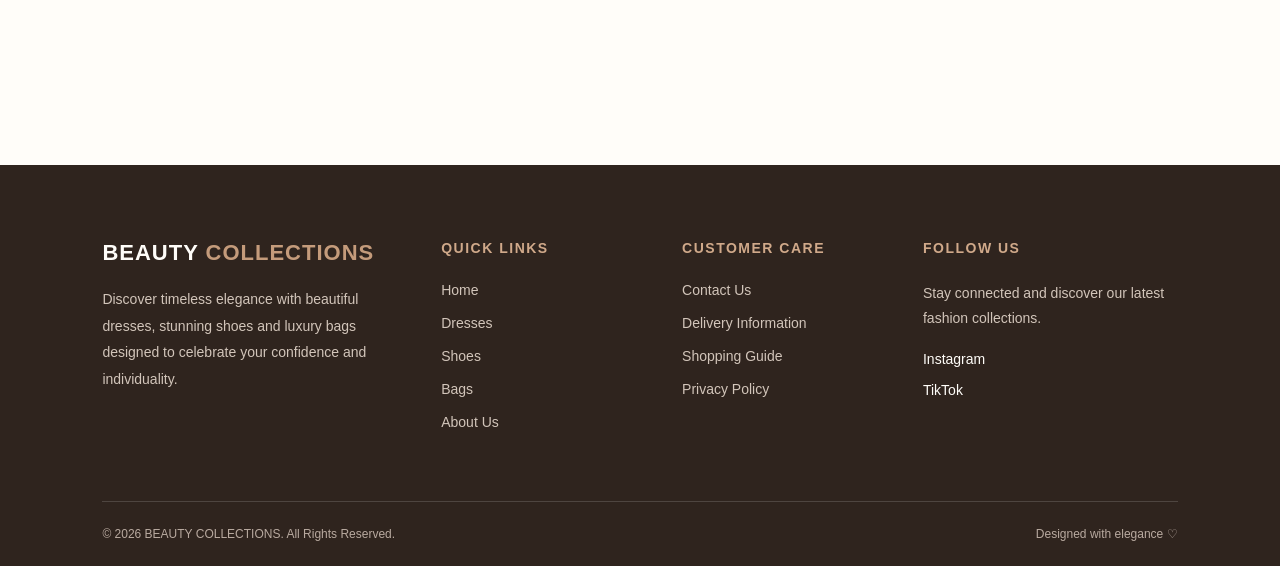
==== commit 7b0522b7: "Update print statement from 'Hello' to 'Goodbye'" ====
--- a/bags.html
+++ b/bags.html
@@ -133,7 +133,7 @@
         <!-- Product 1 -->
         <div class="product-card">
             <div class="product-image">
-                <img src="./bc-bags1.jpg" alt="Elegant luxury handbag">
+                <img src="./bc-bags11.jpg" alt="Elegant luxury handbag">
                 <span class="product-tag">NEW</span>
             </div>
             <div class="product-info">
@@ -149,7 +149,7 @@
         <!-- Product 2 -->
         <div class="product-card">
             <div class="product-image">
-                <img src="./bc-bags2.jpg" alt="Stylish ladies handbag">
+                <img src="./bc-bags12.jpg" alt="Stylish ladies handbag">
             </div>
             <div class="product-info">
                 <p class="product-category">WOMEN'S BAGS</p>
@@ -164,7 +164,7 @@
         <!-- Product 3 -->
         <div class="product-card">
             <div class="product-image">
-                <img src="./bc-bags3.jpg" alt="Fashion designer handbag">
+                <img src="./bc-bags13.jpg" alt="Fashion designer handbag">
             </div>
             <div class="product-info">
                 <p class="product-category">WOMEN'S BAGS</p>
@@ -179,7 +179,7 @@
         <!-- Product 4 -->
         <div class="product-card">
             <div class="product-image">
-                <img src="./bc-bags4.jpg" alt="Elegant shoulder bag">
+                <img src="./bc-bags14.jpg" alt="Elegant shoulder bag">
             </div>
             <div class="product-info">
                 <p class="product-category">WOMEN'S BAGS</p>
@@ -194,7 +194,7 @@
         <!-- Product 5 -->
         <div class="product-card">
             <div class="product-image">
-                <img src="./bc-bags5.jpg" alt="Luxury women's handbag">
+                <img src="./bc-bags15.jpg" alt="Luxury women's handbag">
                 <span class="product-tag">POPULAR</span>
             </div>
             <div class="product-info">
@@ -210,7 +210,7 @@
         <!-- Product 6 -->
         <div class="product-card">
             <div class="product-image">
-                <img src="./bc-bags6.jpg" alt="Beautiful mini handbag">
+                <img src="./bc-bags16.jpg" alt="Beautiful mini handbag">
             </div>
             <div class="product-info">
                 <p class="product-category">WOMEN'S BAGS</p>
@@ -225,7 +225,7 @@
         <!-- Product 7 -->
         <div class="product-card">
             <div class="product-image">
-                <img src="./bc-bags7.jpg" alt="Stylish luxury tote bag">
+                <img src="./bc-bags17.jpg" alt="Stylish luxury tote bag">
             </div>
             <div class="product-info">
                 <p class="product-category">WOMEN'S BAGS</p>
@@ -240,7 +240,7 @@
         <!-- Product 8 -->
         <div class="product-card">
             <div class="product-image">
-                <img src="./bc-bags8.jpg" alt="Beautiful ladies handbag">
+                <img src="./bcbags19.png" alt="Beautiful ladies handbag">
             </div>
             <div class="product-info">
                 <p class="product-category">WOMEN'S BAGS</p>
@@ -255,7 +255,7 @@
         <!-- Product 9 -->
         <div class="product-card">
             <div class="product-image">
-                <img src="./bc-bags9.jpg" alt="Premium evening handbag">
+                <img src="./bcbags21.png" alt="Premium evening handbag">
             </div>
             <div class="product-info">
                 <p class="product-category">WOMEN'S BAGS</p>
@@ -270,7 +270,177 @@
         <!-- Product 10 -->
         <div class="product-card">
             <div class="product-image">
+                <img src="./bc-bags4.jpg" alt="Designer luxury handbag">
+                <span class="product-tag">NEW</span>
+            </div>
+            <div class="product-info">
+                <p class="product-category">WOMEN'S BAGS</p>
+                <h3>Premium Designer Handbag</h3>
+                <div class="product-bottom">
+                    <span class="product-price">₦45,000</span>
+                    <button class="add-cart-btn">ADD TO CART</button>
+                </div>
+            </div>
+        </div>
+
+        
+        <!-- Product 11 -->
+        <div class="product-card">
+            <div class="product-image">
+                <img src="./bc-bags5.jpg" alt="Designer luxury handbag">
+                <span class="product-tag">NEW</span>
+            </div>
+            <div class="product-info">
+                <p class="product-category">WOMEN'S BAGS</p>
+                <h3>Premium Designer Handbag</h3>
+                <div class="product-bottom">
+                    <span class="product-price">₦45,000</span>
+                    <button class="add-cart-btn">ADD TO CART</button>
+                </div>
+            </div>
+        </div>
+
+        
+        <!-- Product 12 -->
+        <div class="product-card">
+            <div class="product-image">
+                <img src="./bc-bags6.jpg" alt="Designer luxury handbag">
+                <span class="product-tag">NEW</span>
+            </div>
+            <div class="product-info">
+                <p class="product-category">WOMEN'S BAGS</p>
+                <h3>Premium Designer Handbag</h3>
+                <div class="product-bottom">
+                    <span class="product-price">₦45,000</span>
+                    <button class="add-cart-btn">ADD TO CART</button>
+                </div>
+            </div>
+        </div>
+
+        
+        <!-- Product 13 -->
+        <div class="product-card">
+            <div class="product-image">
+                <img src="./bc-bags7.jpg" alt="Designer luxury handbag">
+                <span class="product-tag">NEW</span>
+            </div>
+            <div class="product-info">
+                <p class="product-category">WOMEN'S BAGS</p>
+                <h3>Premium Designer Handbag</h3>
+                <div class="product-bottom">
+                    <span class="product-price">₦45,000</span>
+                    <button class="add-cart-btn">ADD TO CART</button>
+                </div>
+            </div>
+        </div>
+
+        
+        <!-- Product 14 -->
+        <div class="product-card">
+            <div class="product-image">
+                <img src="./bc-bags8.jpg" alt="Designer luxury handbag">
+                <span class="product-tag">NEW</span>
+            </div>
+            <div class="product-info">
+                <p class="product-category">WOMEN'S BAGS</p>
+                <h3>Premium Designer Handbag</h3>
+                <div class="product-bottom">
+                    <span class="product-price">₦45,000</span>
+                    <button class="add-cart-btn">ADD TO CART</button>
+                </div>
+            </div>
+        </div>
+
+        
+        <!-- Product 15 -->
+        <div class="product-card">
+            <div class="product-image">
+                <img src="./bc-bags9.jpg" alt="Designer luxury handbag">
+                <span class="product-tag">NEW</span>
+            </div>
+            <div class="product-info">
+                <p class="product-category">WOMEN'S BAGS</p>
+                <h3>Premium Designer Handbag</h3>
+                <div class="product-bottom">
+                    <span class="product-price">₦45,000</span>
+                    <button class="add-cart-btn">ADD TO CART</button>
+                </div>
+            </div>
+        </div>
+
+        
+        <!-- Product 16 -->
+        <div class="product-card">
+            <div class="product-image">
                 <img src="./bc-bags10.jpg" alt="Designer luxury handbag">
+                <span class="product-tag">NEW</span>
+            </div>
+            <div class="product-info">
+                <p class="product-category">WOMEN'S BAGS</p>
+                <h3>Premium Designer Handbag</h3>
+                <div class="product-bottom">
+                    <span class="product-price">₦45,000</span>
+                    <button class="add-cart-btn">ADD TO CART</button>
+                </div>
+            </div>
+        </div>
+
+        
+        <!-- Product 17 -->
+        <div class="product-card">
+            <div class="product-image">
+                <img src="./bc-bags1.jpg" alt="Designer luxury handbag">
+                <span class="product-tag">NEW</span>
+            </div>
+            <div class="product-info">
+                <p class="product-category">WOMEN'S BAGS</p>
+                <h3>Premium Designer Handbag</h3>
+                <div class="product-bottom">
+                    <span class="product-price">₦45,000</span>
+                    <button class="add-cart-btn">ADD TO CART</button>
+                </div>
+            </div>
+        </div>
+
+        
+        <!-- Product 18 -->
+        <div class="product-card">
+            <div class="product-image">
+                <img src="./bc-bags2.jpg" alt="Designer luxury handbag">
+                <span class="product-tag">NEW</span>
+            </div>
+            <div class="product-info">
+                <p class="product-category">WOMEN'S BAGS</p>
+                <h3>Premium Designer Handbag</h3>
+                <div class="product-bottom">
+                    <span class="product-price">₦45,000</span>
+                    <button class="add-cart-btn">ADD TO CART</button>
+                </div>
+            </div>
+        </div>
+
+        
+        <!-- Product 19 -->
+        <div class="product-card">
+            <div class="product-image">
+                <img src="./bc-bags3.jpg" alt="Designer luxury handbag">
+                <span class="product-tag">NEW</span>
+            </div>
+            <div class="product-info">
+                <p class="product-category">WOMEN'S BAGS</p>
+                <h3>Premium Designer Handbag</h3>
+                <div class="product-bottom">
+                    <span class="product-price">₦45,000</span>
+                    <button class="add-cart-btn">ADD TO CART</button>
+                </div>
+            </div>
+        </div>
+
+
+        <!-- Product 20 -->
+        <div class="product-card">
+            <div class="product-image">
+                <img src="./bcbags22.png" alt="Designer luxury handbag">
                 <span class="product-tag">NEW</span>
             </div>
             <div class="product-info">
--- a/index2.css
+++ b/index2.css
@@ -388,7 +388,7 @@
 
     background: #c49a78;
     color: white;
-
+border-radius: 25px;
     text-decoration: none;
 
     font-size: 12px;
@@ -1489,6 +1489,7 @@
     display: inline-block;
     background: #35271f;
     color: white;
+    border-radius: 25px;
     text-decoration: none;
     padding: 15px 28px;
     margin-top: 15px;
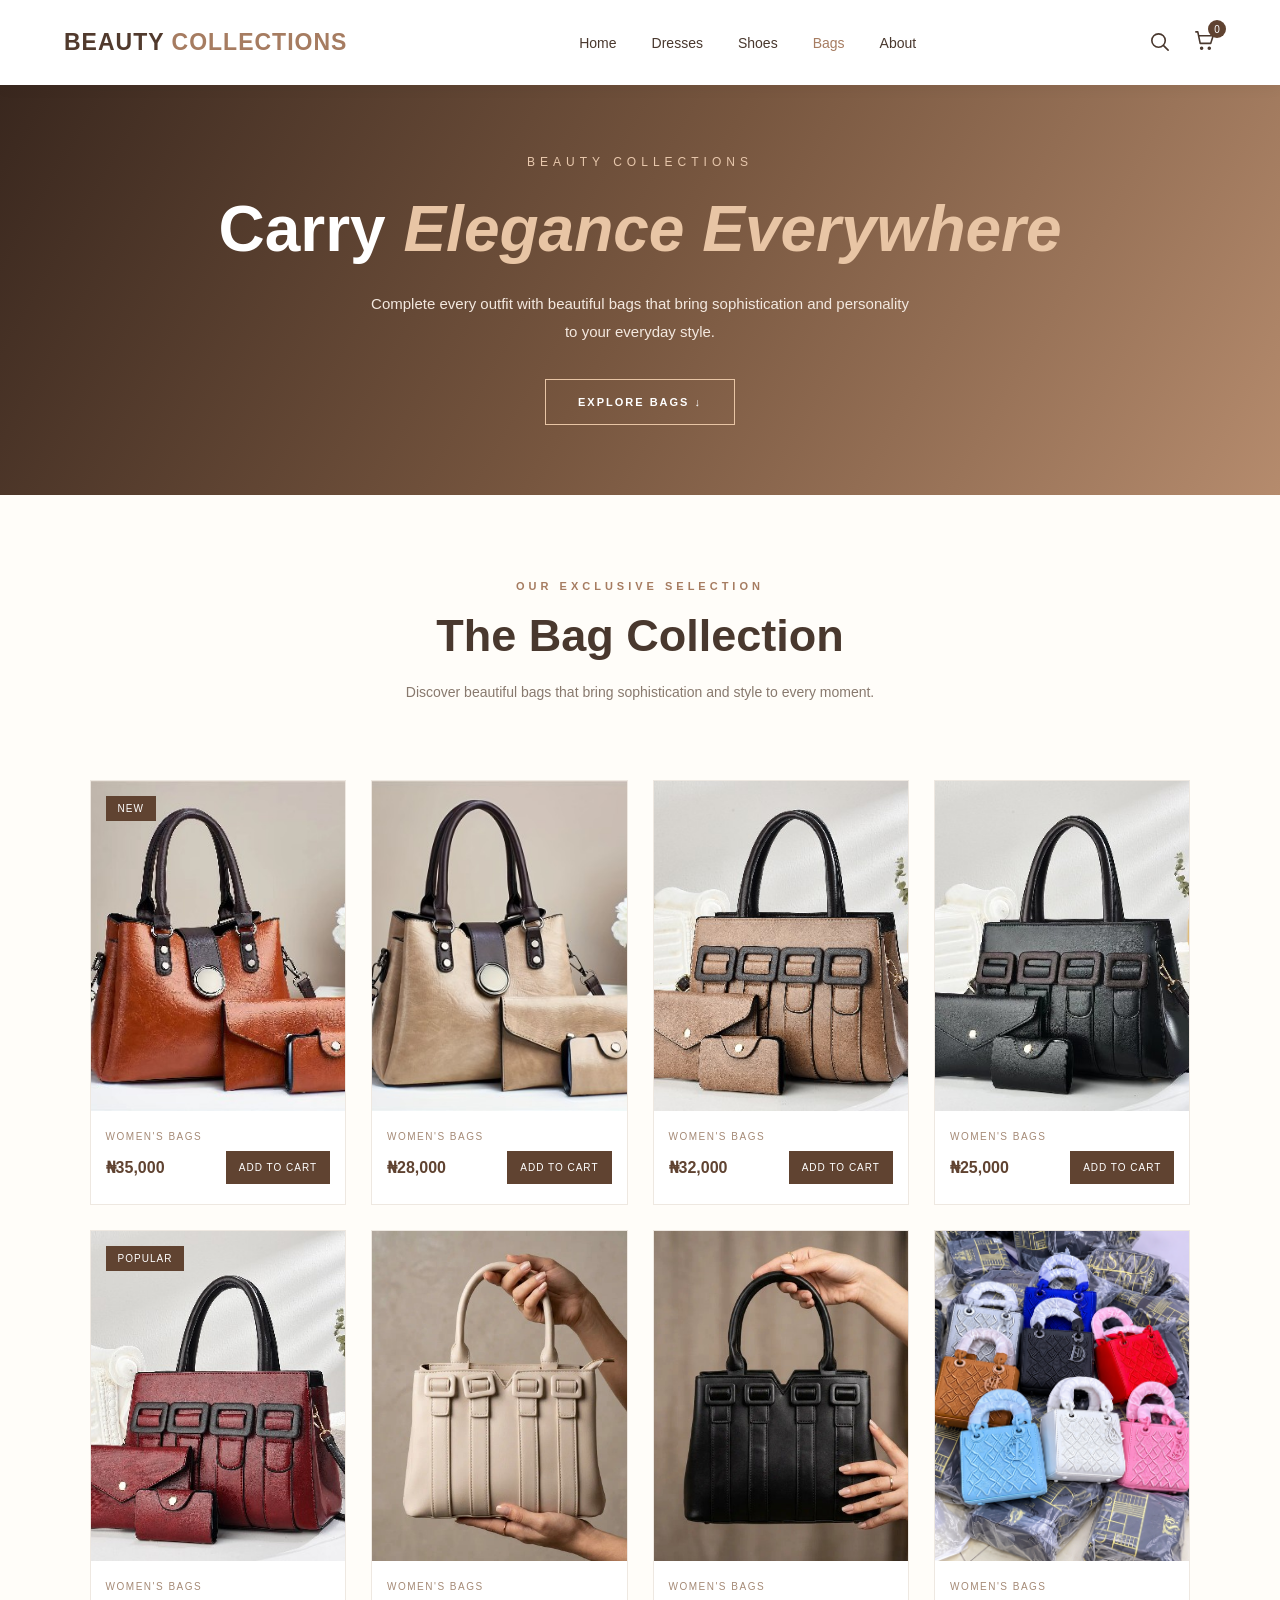
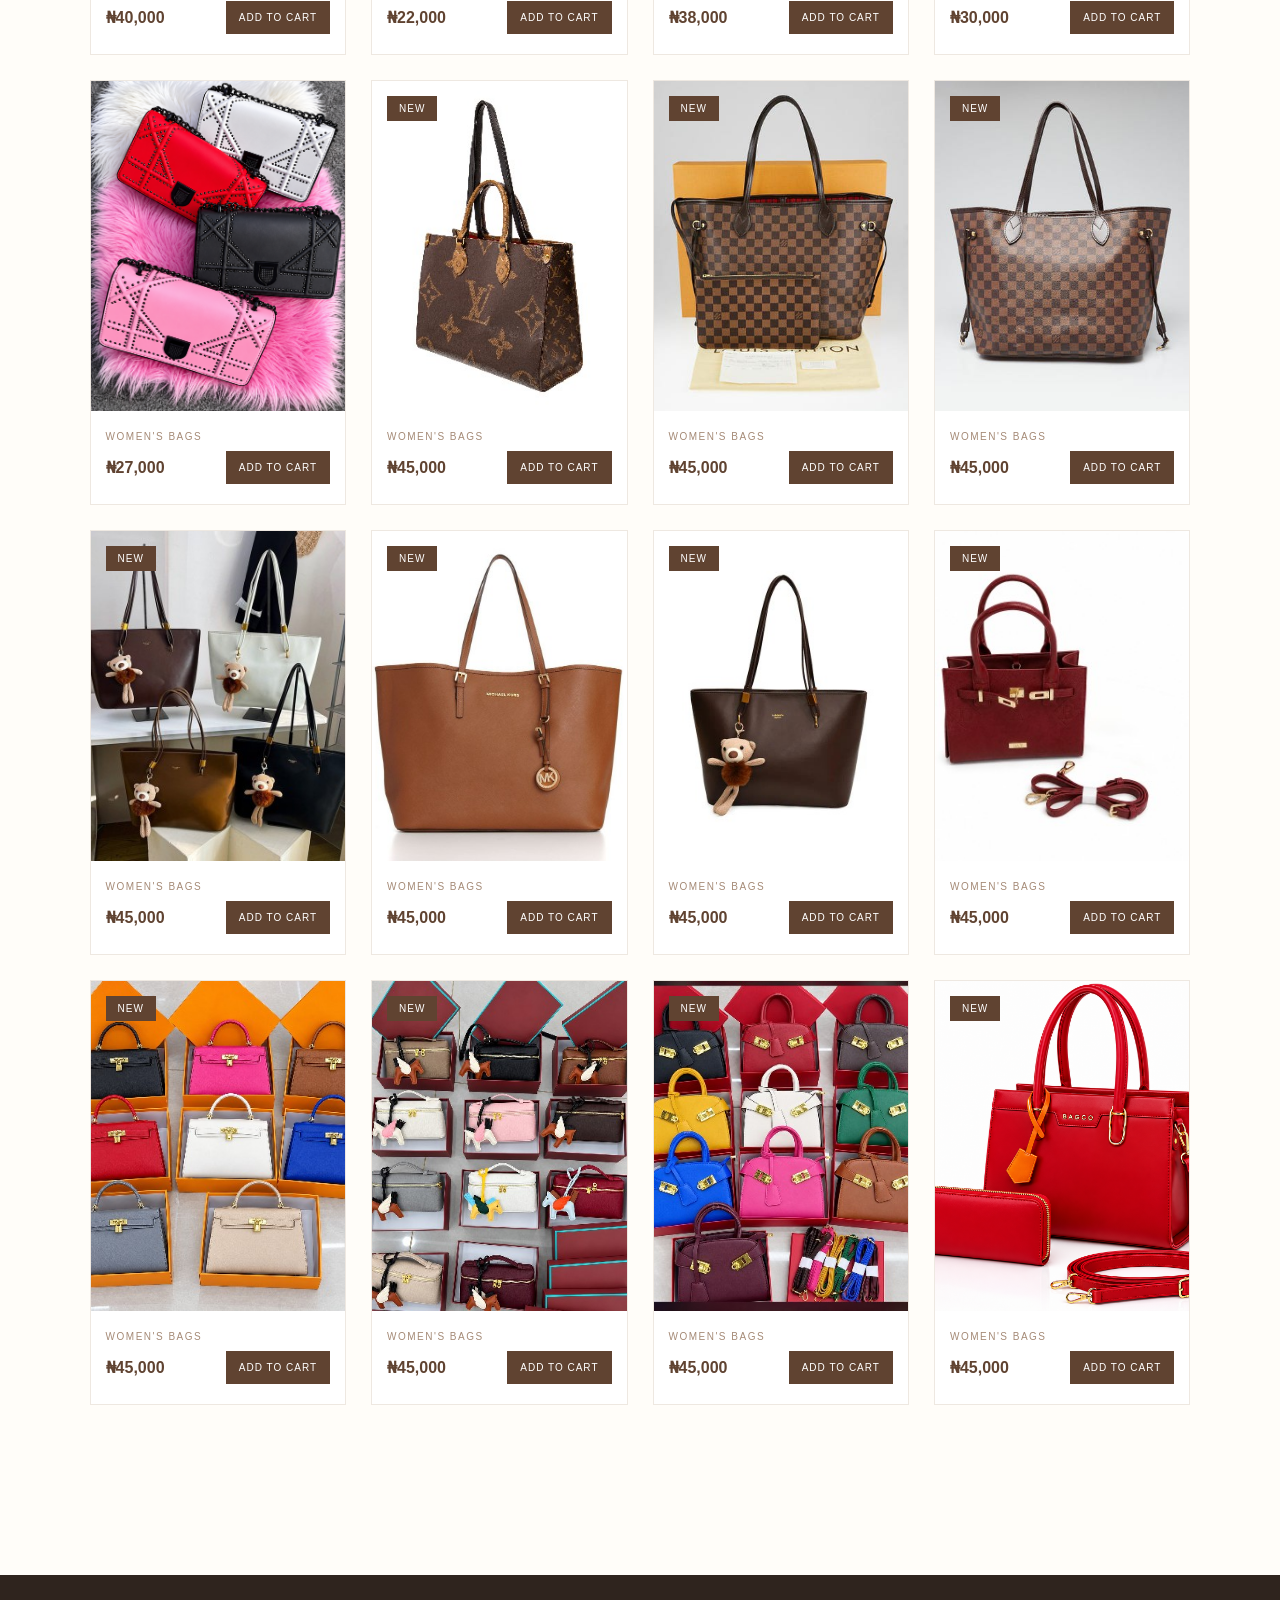
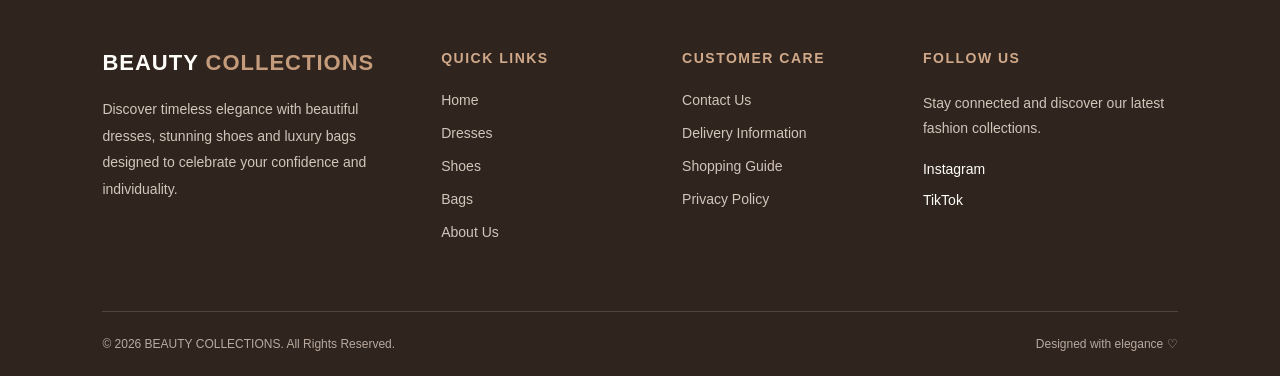
==== commit f030a8a7: "Update print statement from 'Hello' to 'Goodbye'" ====
--- a/bags.html
+++ b/bags.html
@@ -138,7 +138,7 @@
             </div>
             <div class="product-info">
                 <p class="product-category">WOMEN'S BAGS</p>
-                <h3>Elegant Classic Handbag</h3>
+                <!-- <h3>Elegant Classic Handbag</h3> -->
                 <div class="product-bottom">
                     <span class="product-price">₦35,000</span>
                     <button class="add-cart-btn">ADD TO CART</button>
@@ -153,7 +153,7 @@
             </div>
             <div class="product-info">
                 <p class="product-category">WOMEN'S BAGS</p>
-                <h3>Luxury Everyday Bag</h3>
+                <!-- <h3>Luxury Everyday Bag</h3> -->
                 <div class="product-bottom">
                     <span class="product-price">₦28,000</span>
                     <button class="add-cart-btn">ADD TO CART</button>
@@ -168,7 +168,7 @@
             </div>
             <div class="product-info">
                 <p class="product-category">WOMEN'S BAGS</p>
-                <h3>Chic Designer Handbag</h3>
+                <!-- <h3>Chic Designer Handbag</h3> -->
                 <div class="product-bottom">
                     <span class="product-price">₦32,000</span>
                     <button class="add-cart-btn">ADD TO CART</button>
@@ -183,7 +183,7 @@
             </div>
             <div class="product-info">
                 <p class="product-category">WOMEN'S BAGS</p>
-                <h3>Premium Shoulder Bag</h3>
+                <!-- <h3>Premium Shoulder Bag</h3> -->
                 <div class="product-bottom">
                     <span class="product-price">₦25,000</span>
                     <button class="add-cart-btn">ADD TO CART</button>
@@ -199,7 +199,7 @@
             </div>
             <div class="product-info">
                 <p class="product-category">WOMEN'S BAGS</p>
-                <h3>Luxury Statement Bag</h3>
+                <!-- <h3>Luxury Statement Bag</h3> -->
                 <div class="product-bottom">
                     <span class="product-price">₦40,000</span>
                     <button class="add-cart-btn">ADD TO CART</button>
@@ -214,7 +214,7 @@
             </div>
             <div class="product-info">
                 <p class="product-category">WOMEN'S BAGS</p>
-                <h3>Elegant Mini Bag</h3>
+                <!-- <h3>Elegant Mini Bag</h3> -->
                 <div class="product-bottom">
                     <span class="product-price">₦22,000</span>
                     <button class="add-cart-btn">ADD TO CART</button>
@@ -229,7 +229,7 @@
             </div>
             <div class="product-info">
                 <p class="product-category">WOMEN'S BAGS</p>
-                <h3>Classic Luxury Tote</h3>
+                <!-- <h3>Classic Luxury Tote</h3> -->
                 <div class="product-bottom">
                     <span class="product-price">₦38,000</span>
                     <button class="add-cart-btn">ADD TO CART</button>
@@ -244,7 +244,7 @@
             </div>
             <div class="product-info">
                 <p class="product-category">WOMEN'S BAGS</p>
-                <h3>Modern Fashion Bag</h3>
+                <!-- <h3>Modern Fashion Bag</h3> -->
                 <div class="product-bottom">
                     <span class="product-price">₦30,000</span>
                     <button class="add-cart-btn">ADD TO CART</button>
@@ -259,7 +259,7 @@
             </div>
             <div class="product-info">
                 <p class="product-category">WOMEN'S BAGS</p>
-                <h3>Premium Evening Bag</h3>
+                <!-- <h3>Premium Evening Bag</h3> -->
                 <div class="product-bottom">
                     <span class="product-price">₦27,000</span>
                     <button class="add-cart-btn">ADD TO CART</button>
@@ -275,7 +275,7 @@
             </div>
             <div class="product-info">
                 <p class="product-category">WOMEN'S BAGS</p>
-                <h3>Premium Designer Handbag</h3>
+                <!-- <h3>Premium Designer Handbag</h3> -->
                 <div class="product-bottom">
                     <span class="product-price">₦45,000</span>
                     <button class="add-cart-btn">ADD TO CART</button>
@@ -292,7 +292,7 @@
             </div>
             <div class="product-info">
                 <p class="product-category">WOMEN'S BAGS</p>
-                <h3>Premium Designer Handbag</h3>
+                <!-- <h3>Premium Designer Handbag</h3> -->
                 <div class="product-bottom">
                     <span class="product-price">₦45,000</span>
                     <button class="add-cart-btn">ADD TO CART</button>
@@ -309,7 +309,7 @@
             </div>
             <div class="product-info">
                 <p class="product-category">WOMEN'S BAGS</p>
-                <h3>Premium Designer Handbag</h3>
+                <!-- <h3>Premium Designer Handbag</h3> -->
                 <div class="product-bottom">
                     <span class="product-price">₦45,000</span>
                     <button class="add-cart-btn">ADD TO CART</button>
@@ -326,7 +326,7 @@
             </div>
             <div class="product-info">
                 <p class="product-category">WOMEN'S BAGS</p>
-                <h3>Premium Designer Handbag</h3>
+                <!-- <h3>Premium Designer Handbag</h3> -->
                 <div class="product-bottom">
                     <span class="product-price">₦45,000</span>
                     <button class="add-cart-btn">ADD TO CART</button>
@@ -343,7 +343,7 @@
             </div>
             <div class="product-info">
                 <p class="product-category">WOMEN'S BAGS</p>
-                <h3>Premium Designer Handbag</h3>
+                <!-- <h3>Premium Designer Handbag</h3> -->
                 <div class="product-bottom">
                     <span class="product-price">₦45,000</span>
                     <button class="add-cart-btn">ADD TO CART</button>
@@ -360,7 +360,7 @@
             </div>
             <div class="product-info">
                 <p class="product-category">WOMEN'S BAGS</p>
-                <h3>Premium Designer Handbag</h3>
+                <!-- <h3>Premium Designer Handbag</h3> -->
                 <div class="product-bottom">
                     <span class="product-price">₦45,000</span>
                     <button class="add-cart-btn">ADD TO CART</button>
@@ -377,7 +377,7 @@
             </div>
             <div class="product-info">
                 <p class="product-category">WOMEN'S BAGS</p>
-                <h3>Premium Designer Handbag</h3>
+                <!-- <h3>Premium Designer Handbag</h3> -->
                 <div class="product-bottom">
                     <span class="product-price">₦45,000</span>
                     <button class="add-cart-btn">ADD TO CART</button>
@@ -394,7 +394,7 @@
             </div>
             <div class="product-info">
                 <p class="product-category">WOMEN'S BAGS</p>
-                <h3>Premium Designer Handbag</h3>
+                <!-- <h3>Premium Designer Handbag</h3> -->
                 <div class="product-bottom">
                     <span class="product-price">₦45,000</span>
                     <button class="add-cart-btn">ADD TO CART</button>
@@ -411,7 +411,7 @@
             </div>
             <div class="product-info">
                 <p class="product-category">WOMEN'S BAGS</p>
-                <h3>Premium Designer Handbag</h3>
+                <!-- <h3>Premium Designer Handbag</h3> -->
                 <div class="product-bottom">
                     <span class="product-price">₦45,000</span>
                     <button class="add-cart-btn">ADD TO CART</button>
@@ -428,7 +428,7 @@
             </div>
             <div class="product-info">
                 <p class="product-category">WOMEN'S BAGS</p>
-                <h3>Premium Designer Handbag</h3>
+                <!-- <h3>Premium Designer Handbag</h3> -->
                 <div class="product-bottom">
                     <span class="product-price">₦45,000</span>
                     <button class="add-cart-btn">ADD TO CART</button>
@@ -445,7 +445,7 @@
             </div>
             <div class="product-info">
                 <p class="product-category">WOMEN'S BAGS</p>
-                <h3>Premium Designer Handbag</h3>
+                <!-- <h3>Premium Designer Handbag</h3> -->
                 <div class="product-bottom">
                     <span class="product-price">₦45,000</span>
                     <button class="add-cart-btn">ADD TO CART</button>
